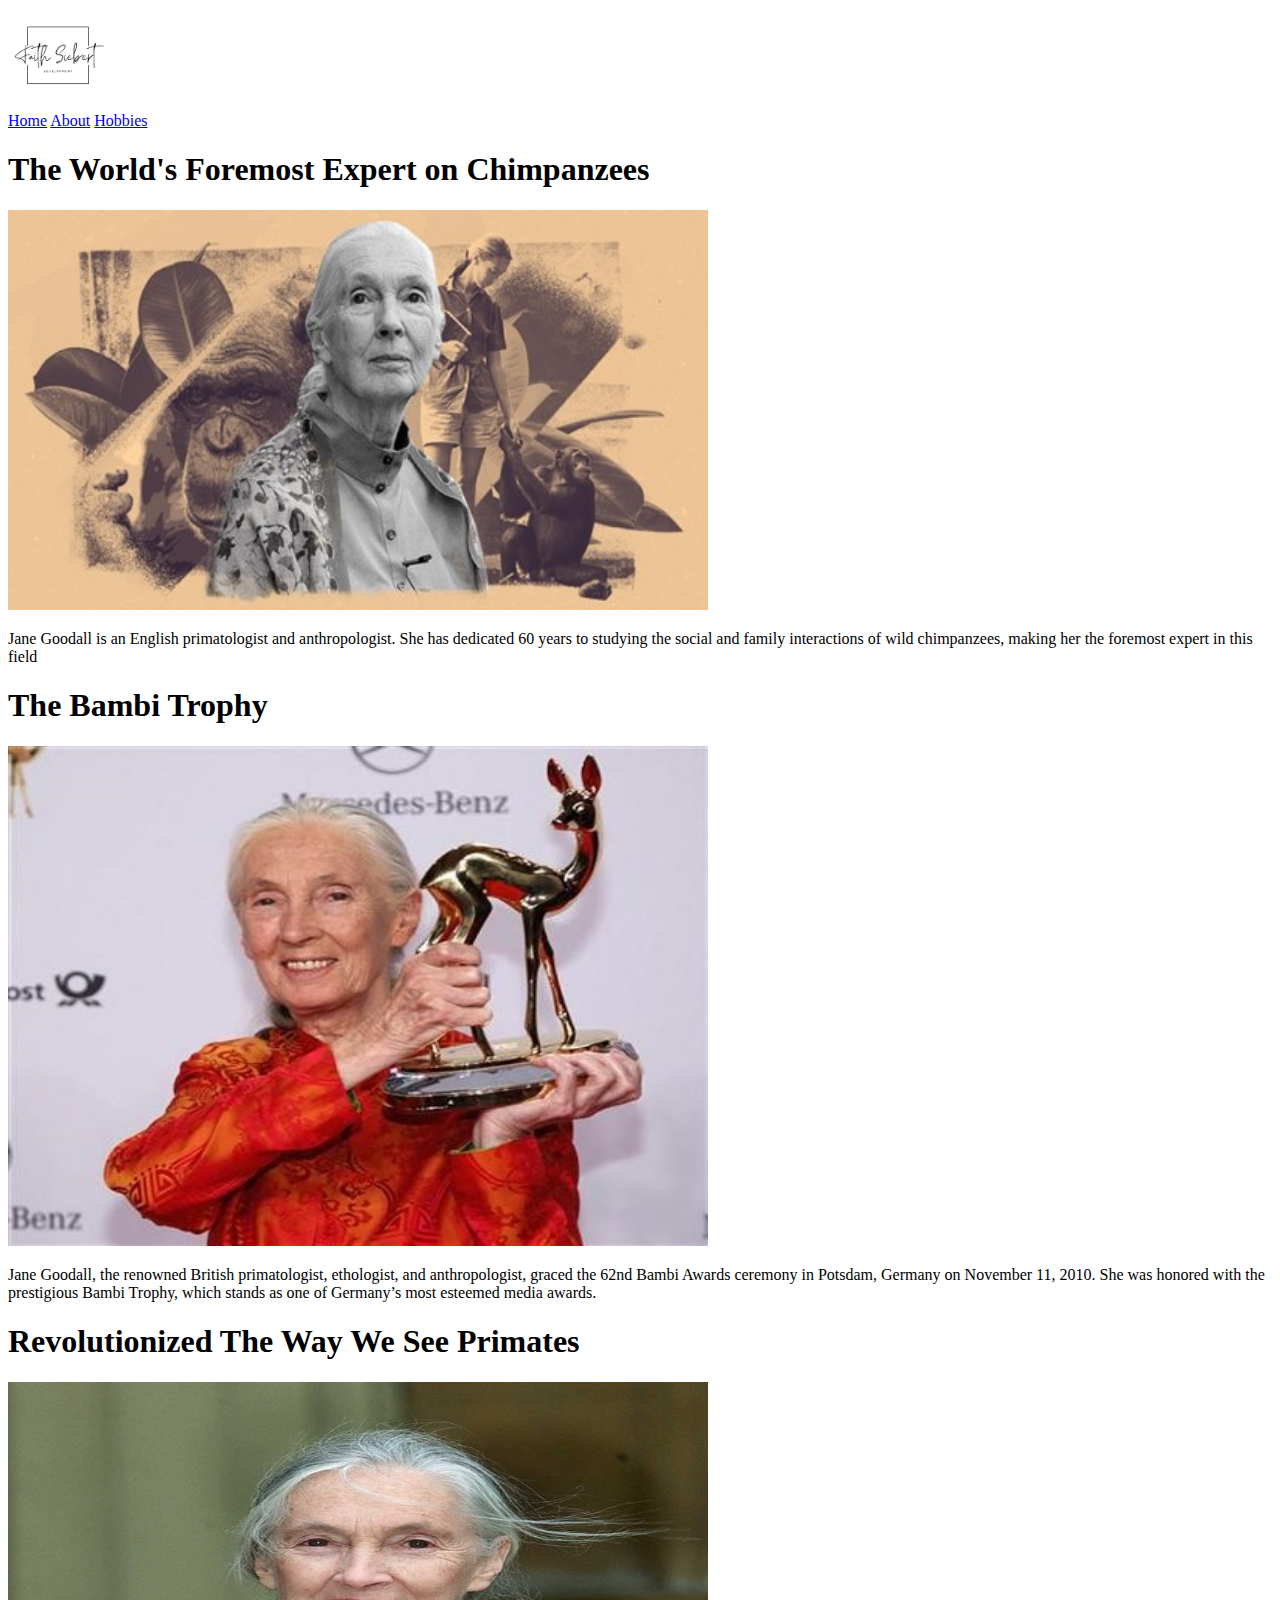
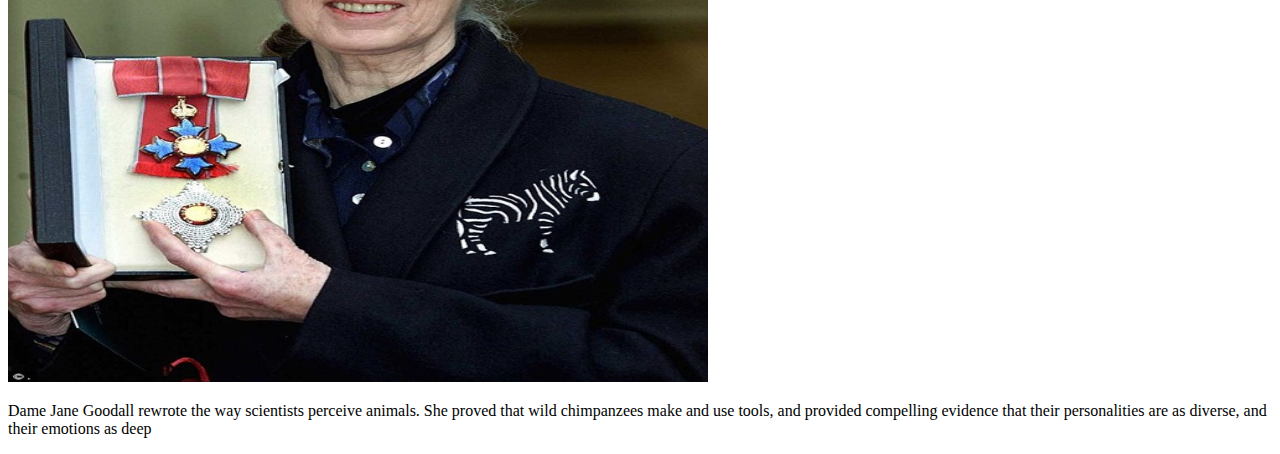
==== index.html @ d0814821 "pushing 2/4/2024" ====
<!-- Faith Siebert Biosite 2/4/2024 -->
<!DOCTYPE html>
<html lang="en">
<head>
    <meta charset="UTF-8">
    <meta name="viewport" content="width=device-width, initial-scale=1.0">
    <title>Jane Goodall About</title>
    <link rel="stylesheet" href="site.css">
</head>
<body>
    <header>
	<div class="logo">
	<img src="img/logo.png" alt="Logo" width="100" height="100">
	</div>
	<div class="navbar">
            <a href="index.html">Home</a>
            <a href="about.html">About</a>
            <a href="hobbies.html">Hobbies</a>
        </div>
    </header>
 
    <div id="container">
              <h1>The World's Foremost Expert on Chimpanzees</h1>
            <img src="img/acomplish1.jpg" alt="Expert" width="700" height="400">
			<p>Jane Goodall is an English primatologist and anthropologist. 
			She has dedicated 60 years to studying the social and family interactions of wild chimpanzees, 
			making her the foremost expert in this field</p>
			<h1>The Bambi Trophy</h1>
            <img src="img/acomplish2.jpg" alt="Bambi" width="700" height="500">
			<p>Jane Goodall, the renowned British primatologist, ethologist, and anthropologist, graced the 62nd Bambi Awards ceremony in Potsdam, 
			Germany on November 11, 2010. She was honored with the prestigious Bambi Trophy, which stands as one of Germany’s most esteemed media awards.</p>
			<h1>Revolutionized The Way We See Primates</h1>
            <img src="img/acomplish3.jpg" alt="Scientist" width="700" height="600">
			<p>Dame Jane Goodall rewrote the way scientists perceive animals. She proved that wild chimpanzees make and use tools, 
			and provided compelling evidence that their personalities are as diverse, and their emotions as deep</p>
    </div>

</body>
</html>
---- site.css ----
header {
	
}
.logo {
	
}

.navbar {
	
}

.navbar a {
	
	
}

.navbar a:hover {
	
}

.container {
	
}

.container-about {
	
}
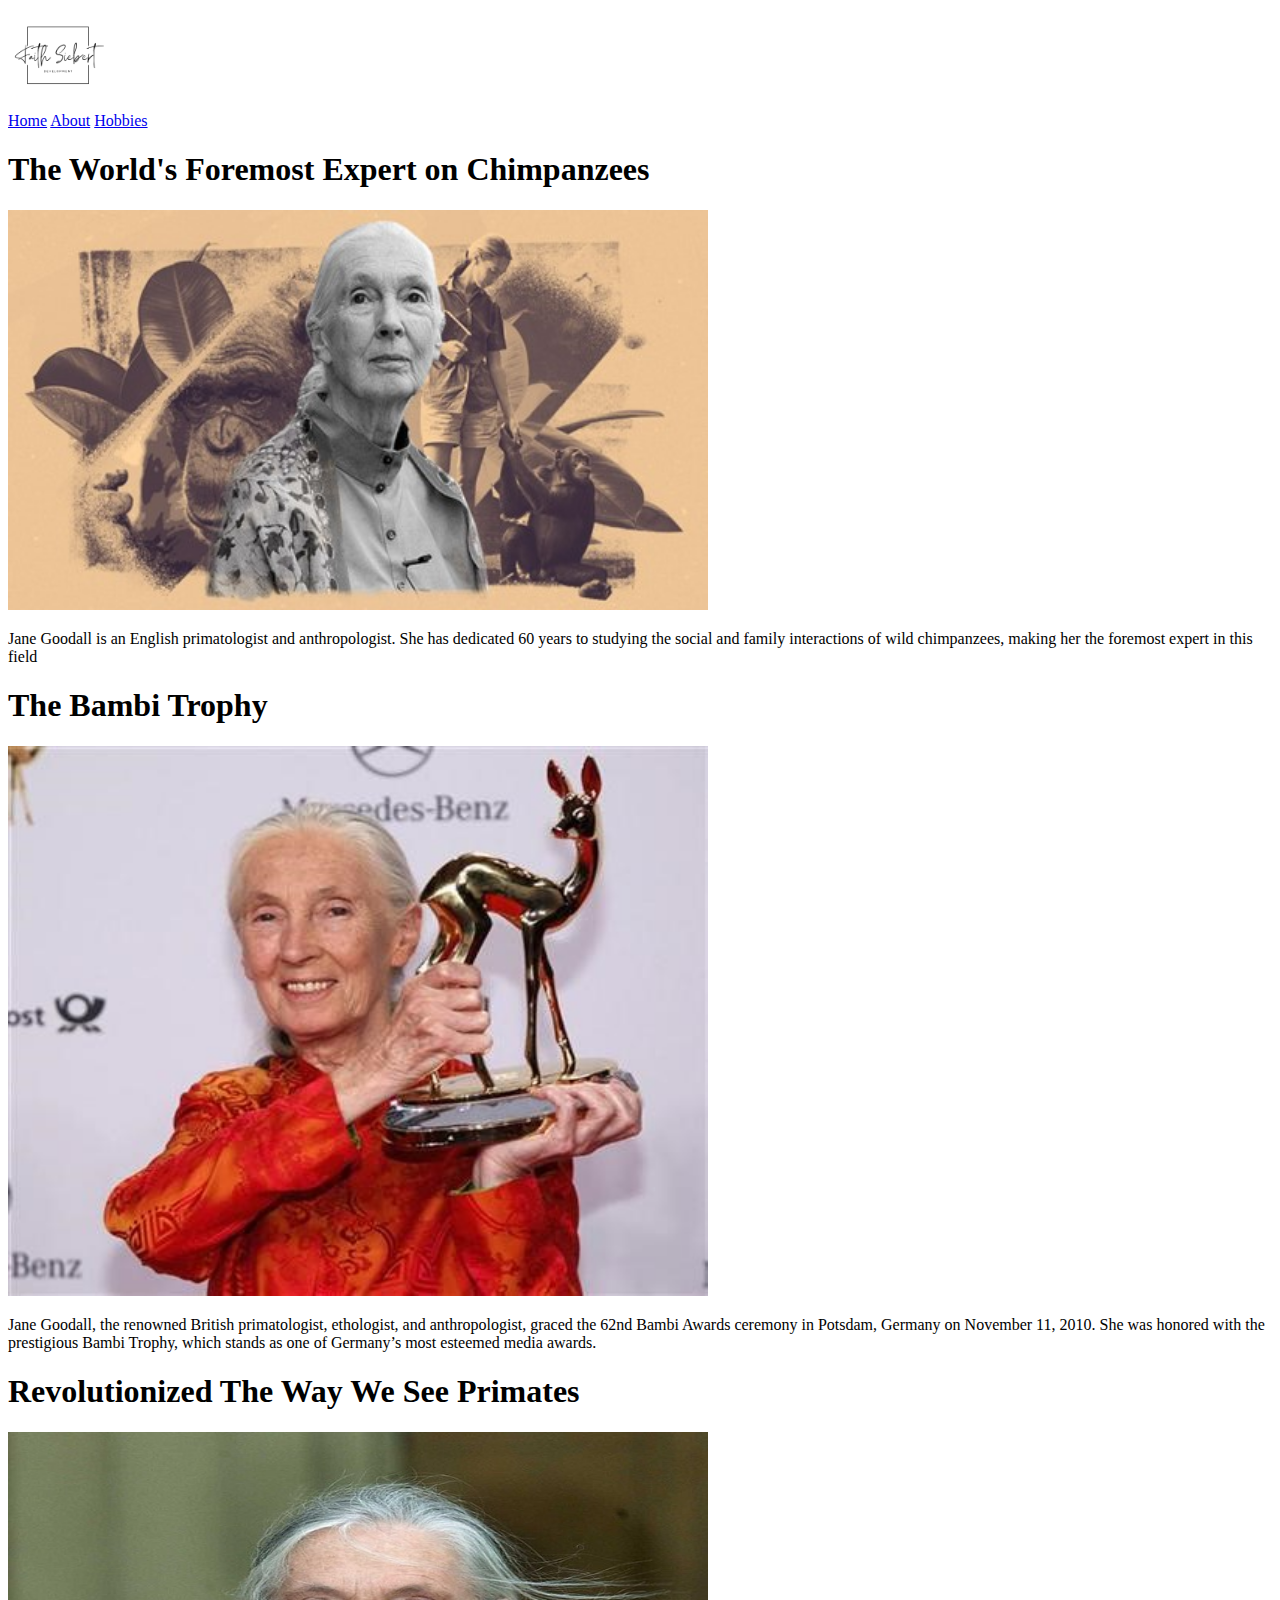
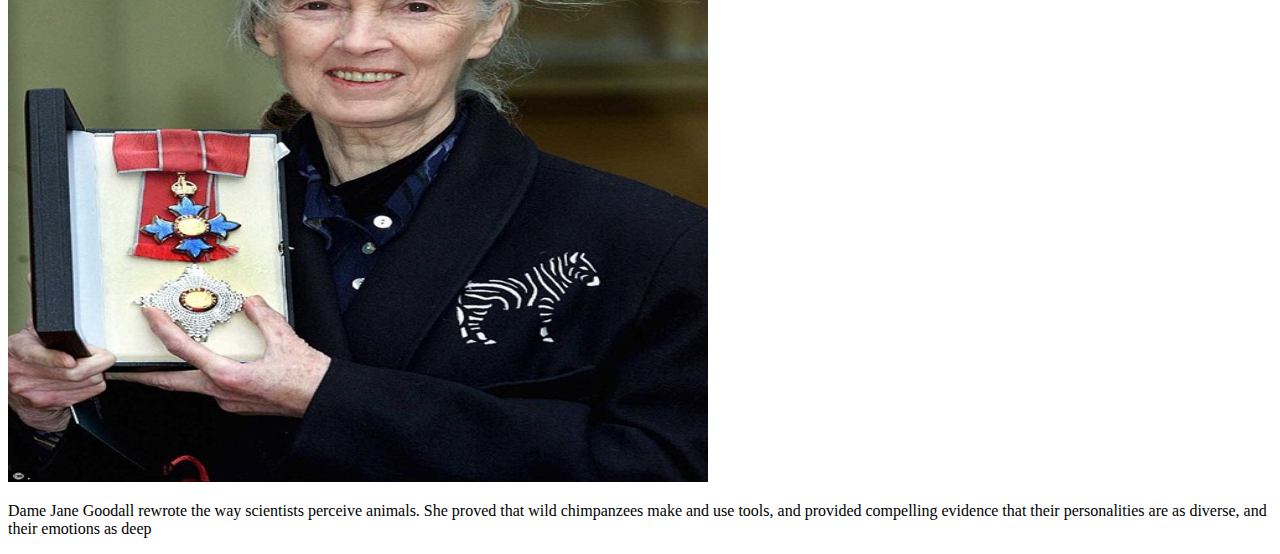
==== commit cbce9a94: "update 2/10/2024" ====
--- a/index.html
+++ b/index.html
@@ -26,14 +26,14 @@
 			She has dedicated 60 years to studying the social and family interactions of wild chimpanzees, 
 			making her the foremost expert in this field</p>
 			<h1>The Bambi Trophy</h1>
-            <img src="img/acomplish2.jpg" alt="Bambi" width="700" height="500">
+            <img src="img/acomplish2.jpg" alt="Bambi" width="700" height="550">
 			<p>Jane Goodall, the renowned British primatologist, ethologist, and anthropologist, graced the 62nd Bambi Awards ceremony in Potsdam, 
 			Germany on November 11, 2010. She was honored with the prestigious Bambi Trophy, which stands as one of Germany’s most esteemed media awards.</p>
 			<h1>Revolutionized The Way We See Primates</h1>
-            <img src="img/acomplish3.jpg" alt="Scientist" width="700" height="600">
+            <img src="img/acomplish3.jpg" alt="Scientist" width="700" height="650">
 			<p>Dame Jane Goodall rewrote the way scientists perceive animals. She proved that wild chimpanzees make and use tools, 
 			and provided compelling evidence that their personalities are as diverse, and their emotions as deep</p>
     </div>
 
 </body>
-</html>+</html>
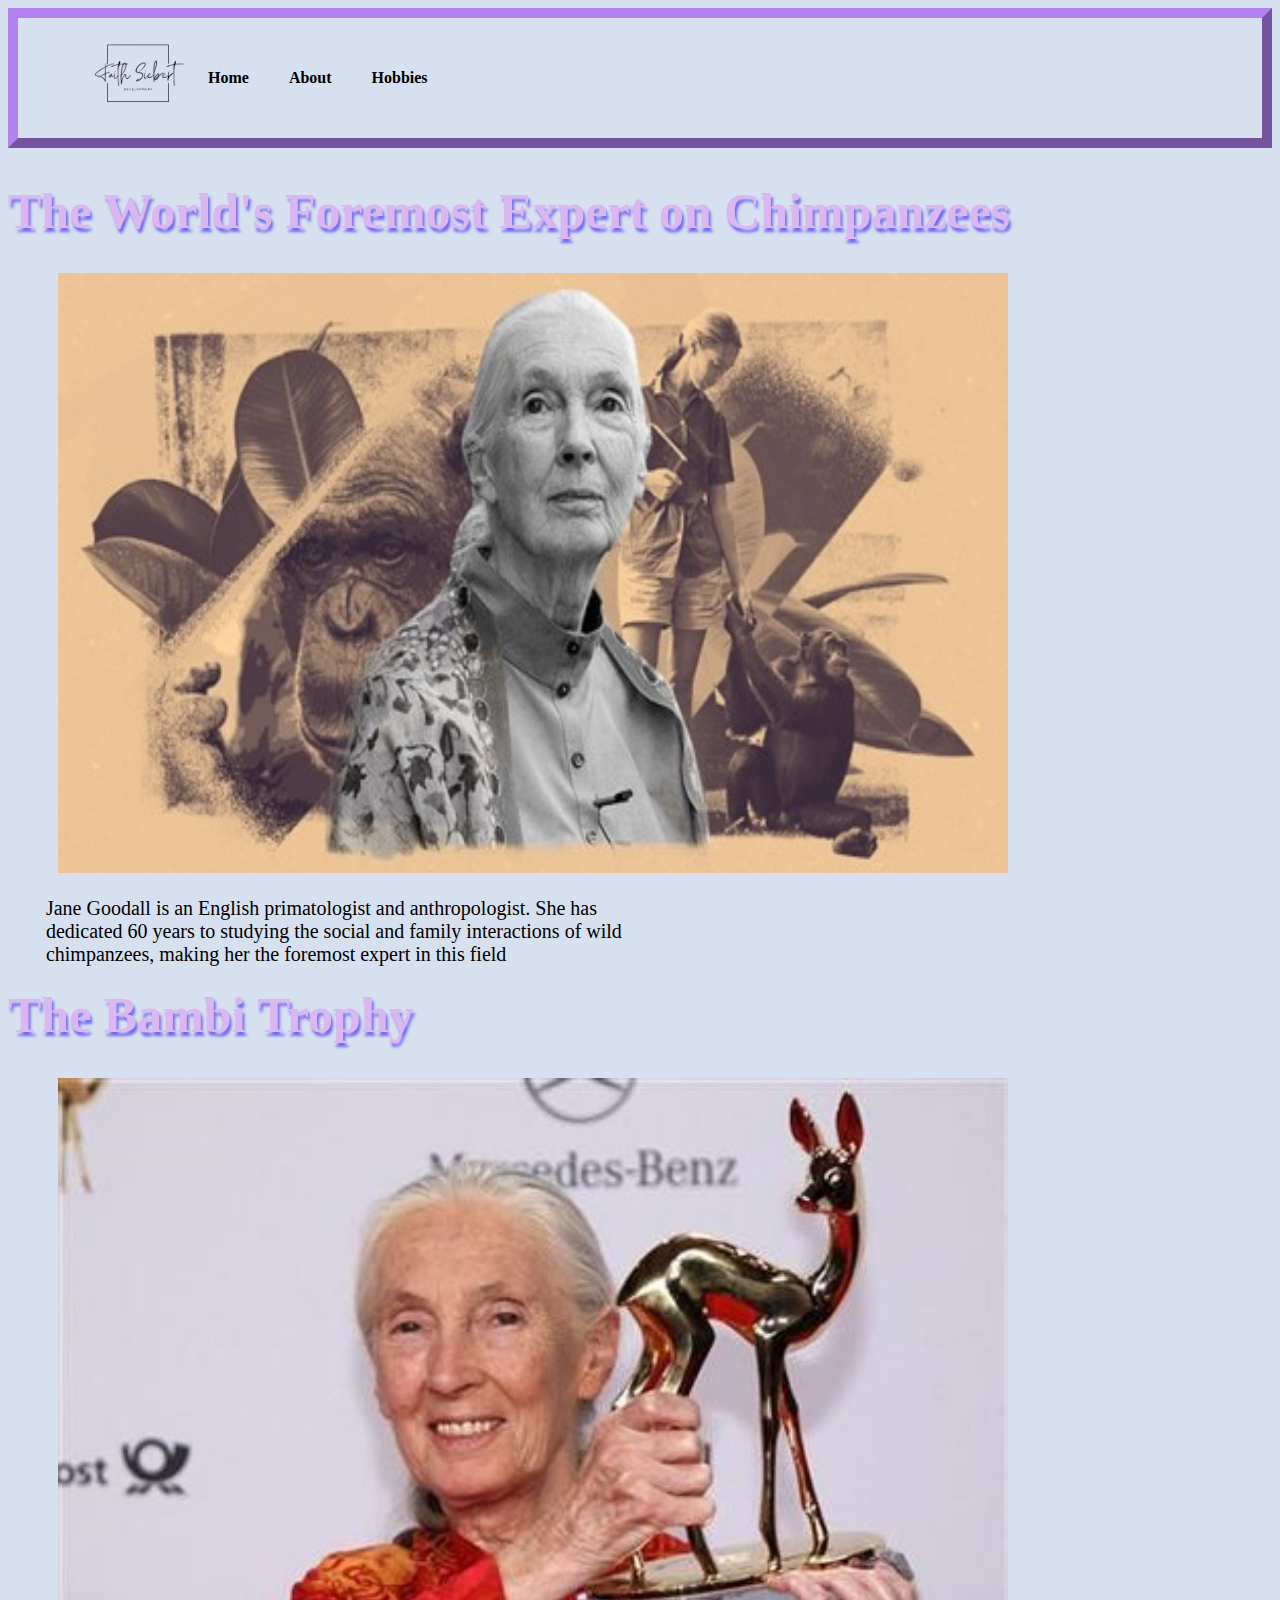
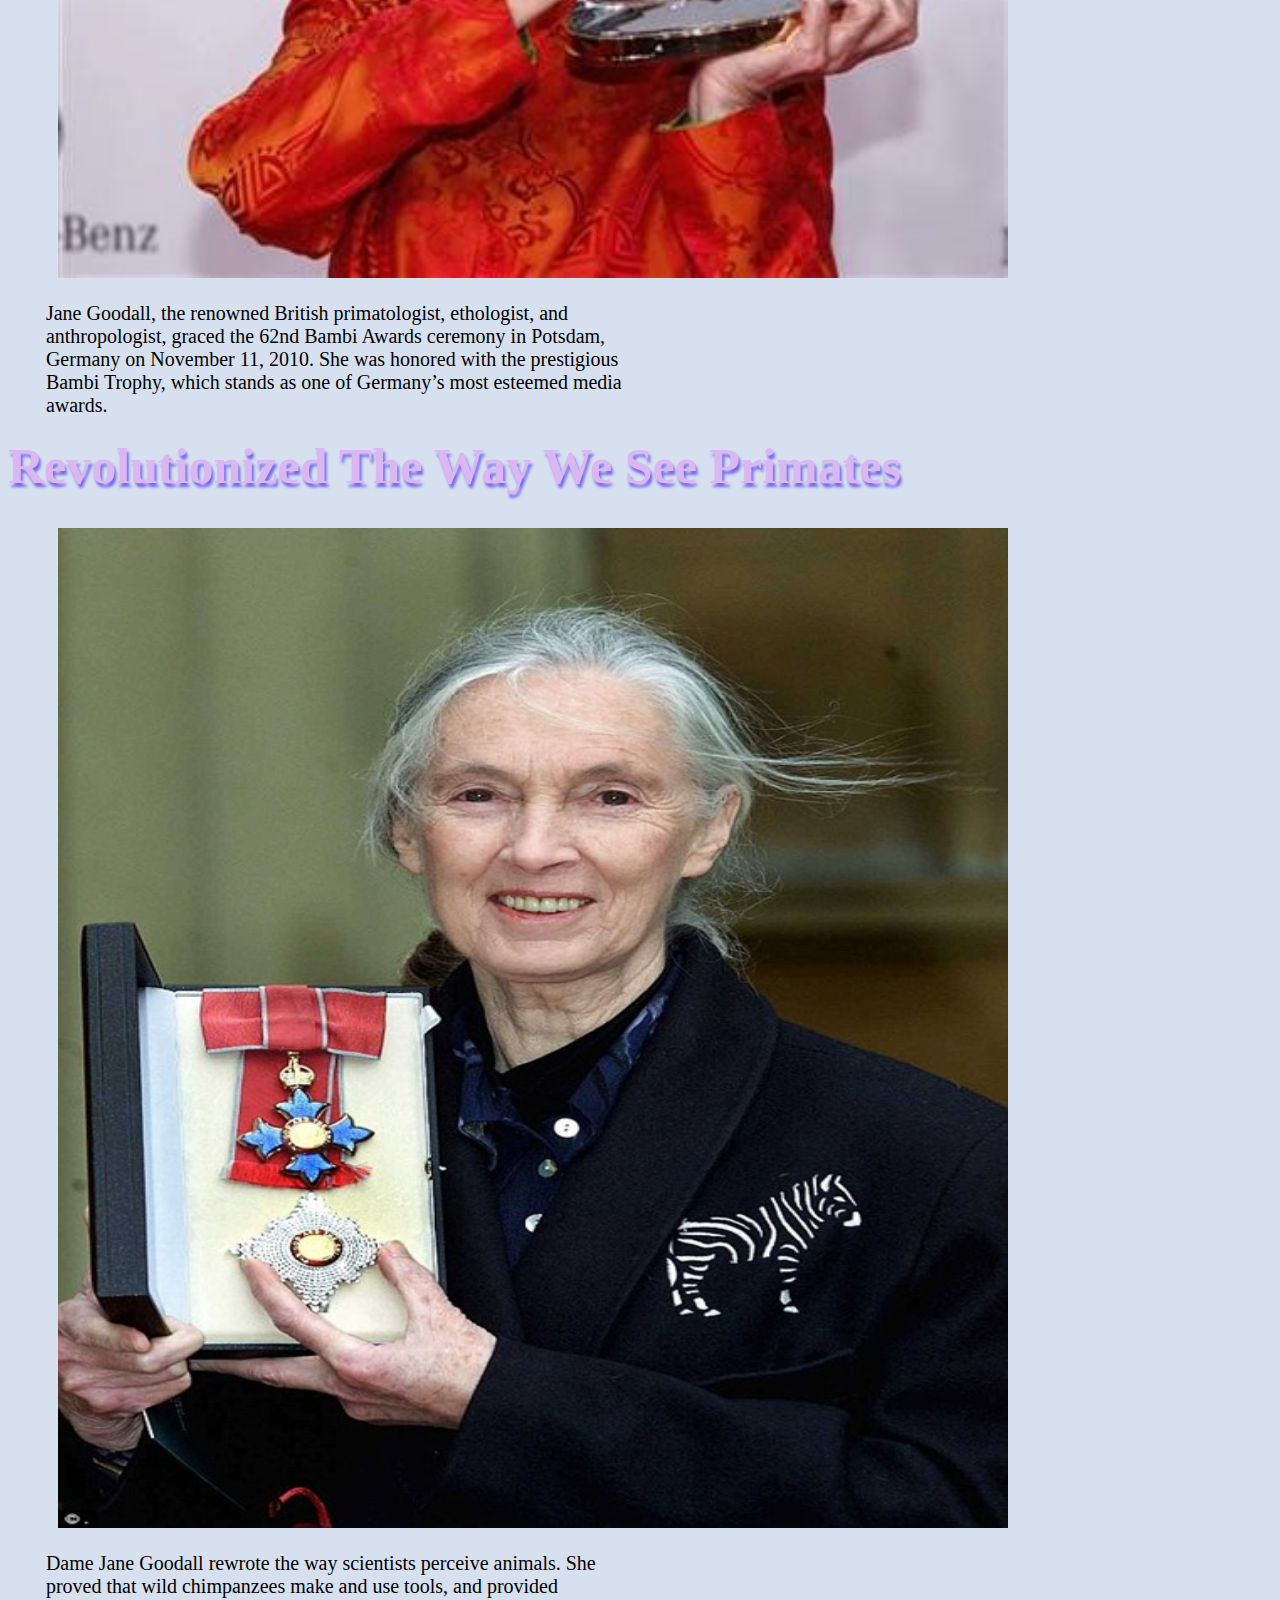
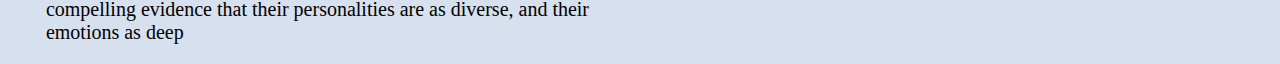
==== commit 2916abcd: "pushing 2/18/24" ====
--- a/index.html
+++ b/index.html
@@ -21,16 +21,16 @@
  
     <div id="container">
               <h1>The World's Foremost Expert on Chimpanzees</h1>
-            <img src="img/acomplish1.jpg" alt="Expert" width="700" height="400">
+            <img src="img/acomplish1.jpg" alt="Expert" width="950" height="600">
 			<p>Jane Goodall is an English primatologist and anthropologist. 
 			She has dedicated 60 years to studying the social and family interactions of wild chimpanzees, 
 			making her the foremost expert in this field</p>
 			<h1>The Bambi Trophy</h1>
-            <img src="img/acomplish2.jpg" alt="Bambi" width="700" height="550">
+            <img src="img/acomplish2.jpg" alt="Bambi" width="950" height="800">
 			<p>Jane Goodall, the renowned British primatologist, ethologist, and anthropologist, graced the 62nd Bambi Awards ceremony in Potsdam, 
 			Germany on November 11, 2010. She was honored with the prestigious Bambi Trophy, which stands as one of Germany’s most esteemed media awards.</p>
 			<h1>Revolutionized The Way We See Primates</h1>
-            <img src="img/acomplish3.jpg" alt="Scientist" width="700" height="650">
+            <img src="img/acomplish3.jpg" alt="Scientist" width="950" height="1000">
 			<p>Dame Jane Goodall rewrote the way scientists perceive animals. She proved that wild chimpanzees make and use tools, 
 			and provided compelling evidence that their personalities are as diverse, and their emotions as deep</p>
     </div>
--- a/site.css
+++ b/site.css
@@ -1,27 +1,65 @@
 header {
-	
+  display: flex;
+    align-items: center;
+    background-color: #d7e0ee;
+    height: 120px;
+	border-style: outset;
+	border-color: #B282F0;
+	border-width: 10px;
+}
+.header a {
+
+  float: left;
+  color: black;
+  text-align: center;
+  padding: 12px;
+  text-decoration: none;
+  font-size: 18px;
+  line-height: 25px;
+  border-radius: 4px;
 }
 .logo {
+	flex: 0 0 100px;
+    margin-left: 20px;
+}
+
+.navbar {
+	flex: 1 0 auto;
+    display: flex;
+    justify-content: flex-end;
+    margin-right: 100%;
+}
+
+.navbar a {
+	display: inline-block;
+    padding: 10px 20px;
+    color: black;
+    text-decoration: none;
+    font-weight: bold;
 	
 }
 
-.navbar {
-	
+.navbar a:active {
+	background-color: #B282F0;
 }
-
-.navbar a {
+body {
+	background-color: #d7e0ee;
+	font-family: "Times New Roman", Times, serif;
+}
+img {
+	padding-left: 50px;
 	
 	
 }
-
-.navbar a:hover {
+p {
+	font-size: 20px;
+	float: left;
+	padding-right: 50%;
+	padding-left: 3%;
 	
 }
-
-.container {
-	
+h1 {
+	color: #DAB7F0;
+	text-shadow: 2px 4px 3px #7468F0;
+	font-size: 50px;
 }
-
-.container-about {
-	
-}